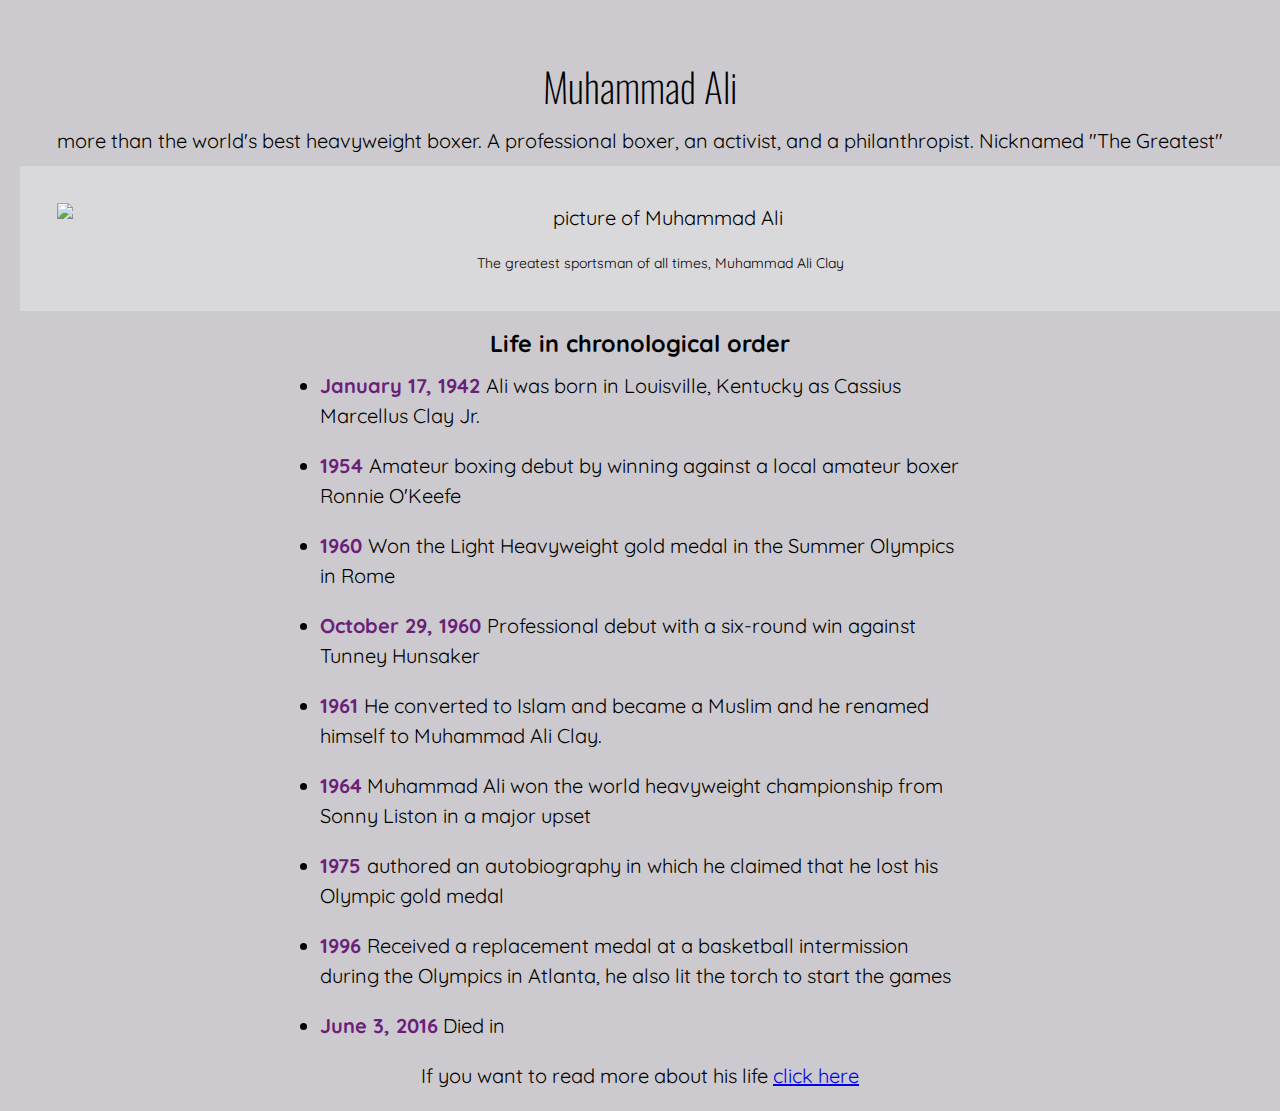
==== Tribute_1/index.html @ 9d82d13d "first commit" ====
<!DOCTYPE html>
<html lang="en">
<head>
    <meta charset="UTF-8">
    <meta name="viewport" content="width=device-width, initial-scale=1.0">
    <link rel="stylesheet" href="styles.css">
    <title>Tribute Page for Muhammad Ali</title>
</head>
<body>
    <main id="main">
  <h1 id="title">Muhammad Ali</h1>
  <p>more than the world's best heavyweight boxer. A professional boxer, an activist, and a philanthropist. Nicknamed "The Greatest" </p>
  <figure id="img-div">
    <img id="image" src="https://i.postimg.cc/FspkmLs7/muhammad-ali-572571-1920.jpg" alt="picture of Muhammad Ali">
    <figcaption id="img-caption">
      The greatest sportsman of all times, Muhammad Ali Clay
    </figcaption>
  </figure>
  <section id="tribute-info">
    <h3>Life in chronological order</h3>
    <ul>
      <li><strong> <time datetime="1942-01-17">January 17, 1942 </time></strong> Ali was born in Louisville, Kentucky as Cassius Marcellus Clay Jr. </li>
      <li><strong>
          <time datetime="1954">1954</time>
        </strong>Amateur boxing debut by winning against a local amateur boxer Ronnie O'Keefe</li>
      <li><strong>
          <time datetime="1960">1960</time>
        </strong>Won the Light Heavyweight gold medal in the Summer Olympics in Rome</li>
      <li><strong> <time datetime="1960-10-29">October 29, 1960</time> </strong>Professional debut with a six-round win against Tunney Hunsaker</li>
      <li>
        <strong>
          <time datetime="1961">1961</time>
        </strong>
        He converted to Islam and became a Muslim and he renamed himself to Muhammad Ali Clay.
      </li>
      <li><strong> <time datetime="1964"></time>1964</strong> Muhammad Ali won the world heavyweight championship from Sonny Liston in a major upset </li>
      <li><strong>
          <time datetime="1975">1975</time>
        </strong>authored an autobiography in which he claimed that he lost his Olympic gold medal</li>

      <li><strong>
          <time datetime="1996">1996</time>
        </strong>
        Received a replacement medal at a basketball intermission during the Olympics in Atlanta, he also lit the torch to start the games
      </li>
      <li><strong><time datetime="2016-06-03"> June 3, 2016</time></strong> Died in </li>
    </ul>
  </section>

  <p> If you want to read more about his life <a id="tribute-link" href="https://www.biography.com/athlete/muhammad-ali" target="_blank">click here</a> </p>
</main>
</body>
</html>
---- Tribute_1/styles.css ----
@import url("https://fonts.googleapis.com/css2?family=Oswald&family=Quicksand&display=swap");
html {
  font-size: 10px;
}

* {
  padding: 0;
  margin: 0;
  -webkit-box-sizing: border-box;
          box-sizing: border-box;
}

body {
  width: 100%;
  margin: 0 auto;
  text-align: center;
  font-family: "Quicksand", sans-serif;
  font-weight: 400;
  background-color: #cccace;
  font-size: 2rem;
  line-height: 1.5;
  padding: 20px;
}

#main {
  margin: 0 auto;
}

#title {
  font-family: Oswald, sans-serif;
  font-size: 4rem;
  font-weight: 100;
  padding: 10px 0;
  margin-top: 2vmax;
}

#img-div {
  width: 100vmax;
  background-color: #d9d8da;
  margin: 10px auto 15px auto;
  padding: 3%;
}

#image {
  max-width: 100%;
  height: auto;
  margin: 0 auto;
  display: block;
  margin-bottom: 20px;
}

#img-caption {
  font-size: 1.4rem;
}

strong {
  font-weight: 800;
  color: #6b1f7a;
}

ul {
  text-align: left;
  max-width: 50vw;
  margin: 10px auto 50px auto;
  margin-bottom: 20px;
}

li {
  margin-bottom: 20px;
}

@media (max-width: 480px) {
  #title {
    font-size: 3.5rem;
  }
  ul {
    line-height: 1.2;
  }
  #main {
    margin: 0;
  }
  #image {
    max-width: 366px;
    height: auto;
  }
}
/*# sourceMappingURL=styles.css.map */
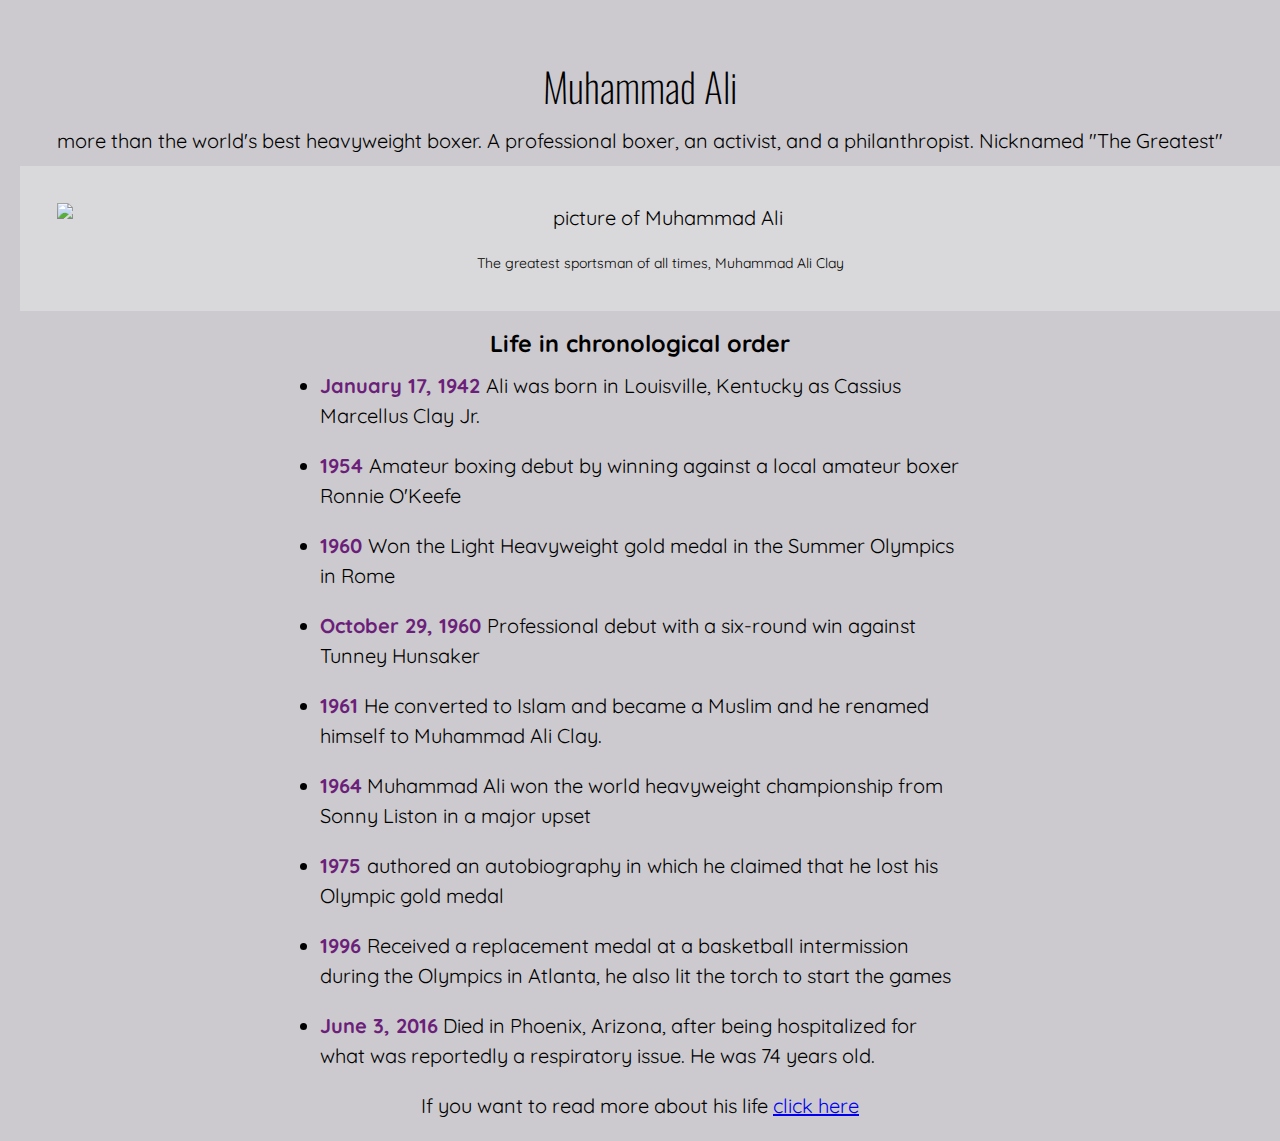
==== commit 5264f9ea: "second commit" ====
--- a/Tribute_1/index.html
+++ b/Tribute_1/index.html
@@ -1,53 +1,68 @@
 <!DOCTYPE html>
 <html lang="en">
-<head>
-    <meta charset="UTF-8">
-    <meta name="viewport" content="width=device-width, initial-scale=1.0">
-    <link rel="stylesheet" href="styles.css">
+  <head>
+    <meta charset="UTF-8" />
+    <meta name="viewport" content="width=device-width, initial-scale=1.0" />
+    <link rel="stylesheet" href="styles.css" />
     <title>Tribute Page for Muhammad Ali</title>
-</head>
-<body>
+  </head>
+  <body>
     <main id="main">
-  <h1 id="title">Muhammad Ali</h1>
-  <p>more than the world's best heavyweight boxer. A professional boxer, an activist, and a philanthropist. Nicknamed "The Greatest" </p>
-  <figure id="img-div">
-    <img id="image" src="https://i.postimg.cc/FspkmLs7/muhammad-ali-572571-1920.jpg" alt="picture of Muhammad Ali">
-    <figcaption id="img-caption">
-      The greatest sportsman of all times, Muhammad Ali Clay
-    </figcaption>
-  </figure>
-  <section id="tribute-info">
-    <h3>Life in chronological order</h3>
-    <ul>
-      <li><strong> <time datetime="1942-01-17">January 17, 1942 </time></strong> Ali was born in Louisville, Kentucky as Cassius Marcellus Clay Jr. </li>
-      <li><strong>
-          <time datetime="1954">1954</time>
-        </strong>Amateur boxing debut by winning against a local amateur boxer Ronnie O'Keefe</li>
-      <li><strong>
-          <time datetime="1960">1960</time>
-        </strong>Won the Light Heavyweight gold medal in the Summer Olympics in Rome</li>
-      <li><strong> <time datetime="1960-10-29">October 29, 1960</time> </strong>Professional debut with a six-round win against Tunney Hunsaker</li>
-      <li>
-        <strong>
-          <time datetime="1961">1961</time>
-        </strong>
-        He converted to Islam and became a Muslim and he renamed himself to Muhammad Ali Clay.
-      </li>
-      <li><strong> <time datetime="1964"></time>1964</strong> Muhammad Ali won the world heavyweight championship from Sonny Liston in a major upset </li>
-      <li><strong>
-          <time datetime="1975">1975</time>
-        </strong>authored an autobiography in which he claimed that he lost his Olympic gold medal</li>
+      <h1 id="title">Muhammad Ali</h1>
+      <p>more than the world's best heavyweight boxer. A professional boxer, an activist, and a philanthropist. Nicknamed "The Greatest"</p>
+      <figure id="img-div">
+        <img id="image" src="https://i.postimg.cc/FspkmLs7/muhammad-ali-572571-1920.jpg" alt="picture of Muhammad Ali" />
+        <figcaption id="img-caption">
+          The greatest sportsman of all times, Muhammad Ali Clay
+        </figcaption>
+      </figure>
+      <section id="tribute-info">
+        <h3>Life in chronological order</h3>
+        <ul>
+          <li>
+            <strong> <time datetime="1942-01-17">January 17, 1942 </time></strong> Ali was born in Louisville, Kentucky as Cassius Marcellus Clay Jr.
+          </li>
+          <li>
+            <strong>
+              <time datetime="1954">1954</time> </strong
+            >Amateur boxing debut by winning against a local amateur boxer Ronnie O'Keefe
+          </li>
+          <li>
+            <strong>
+              <time datetime="1960">1960</time> </strong
+            >Won the Light Heavyweight gold medal in the Summer Olympics in Rome
+          </li>
+          <li>
+            <strong> <time datetime="1960-10-29">October 29, 1960</time> </strong>Professional debut with a six-round win against Tunney Hunsaker
+          </li>
+          <li>
+            <strong>
+              <time datetime="1961">1961</time>
+            </strong>
+            He converted to Islam and became a Muslim and he renamed himself to Muhammad Ali Clay.
+          </li>
+          <li>
+            <strong> <time datetime="1964"></time>1964</strong> Muhammad Ali won the world heavyweight championship from Sonny Liston in a major upset
+          </li>
+          <li>
+            <strong>
+              <time datetime="1975">1975</time> </strong
+            >authored an autobiography in which he claimed that he lost his Olympic gold medal
+          </li>
 
-      <li><strong>
-          <time datetime="1996">1996</time>
-        </strong>
-        Received a replacement medal at a basketball intermission during the Olympics in Atlanta, he also lit the torch to start the games
-      </li>
-      <li><strong><time datetime="2016-06-03"> June 3, 2016</time></strong> Died in </li>
-    </ul>
-  </section>
+          <li>
+            <strong>
+              <time datetime="1996">1996</time>
+            </strong>
+            Received a replacement medal at a basketball intermission during the Olympics in Atlanta, he also lit the torch to start the games
+          </li>
+          <li>
+            <strong><time datetime="2016-06-03"> June 3, 2016</time></strong> Died in Phoenix, Arizona, after being hospitalized for what was reportedly a respiratory issue. He was 74 years old.
+          </li>
+        </ul>
+      </section>
 
-  <p> If you want to read more about his life <a id="tribute-link" href="https://www.biography.com/athlete/muhammad-ali" target="_blank">click here</a> </p>
-</main>
-</body>
-</html>+      <p>If you want to read more about his life <a id="tribute-link" href="https://www.biography.com/athlete/muhammad-ali" target="_blank">click here</a></p>
+    </main>
+  </body>
+</html>
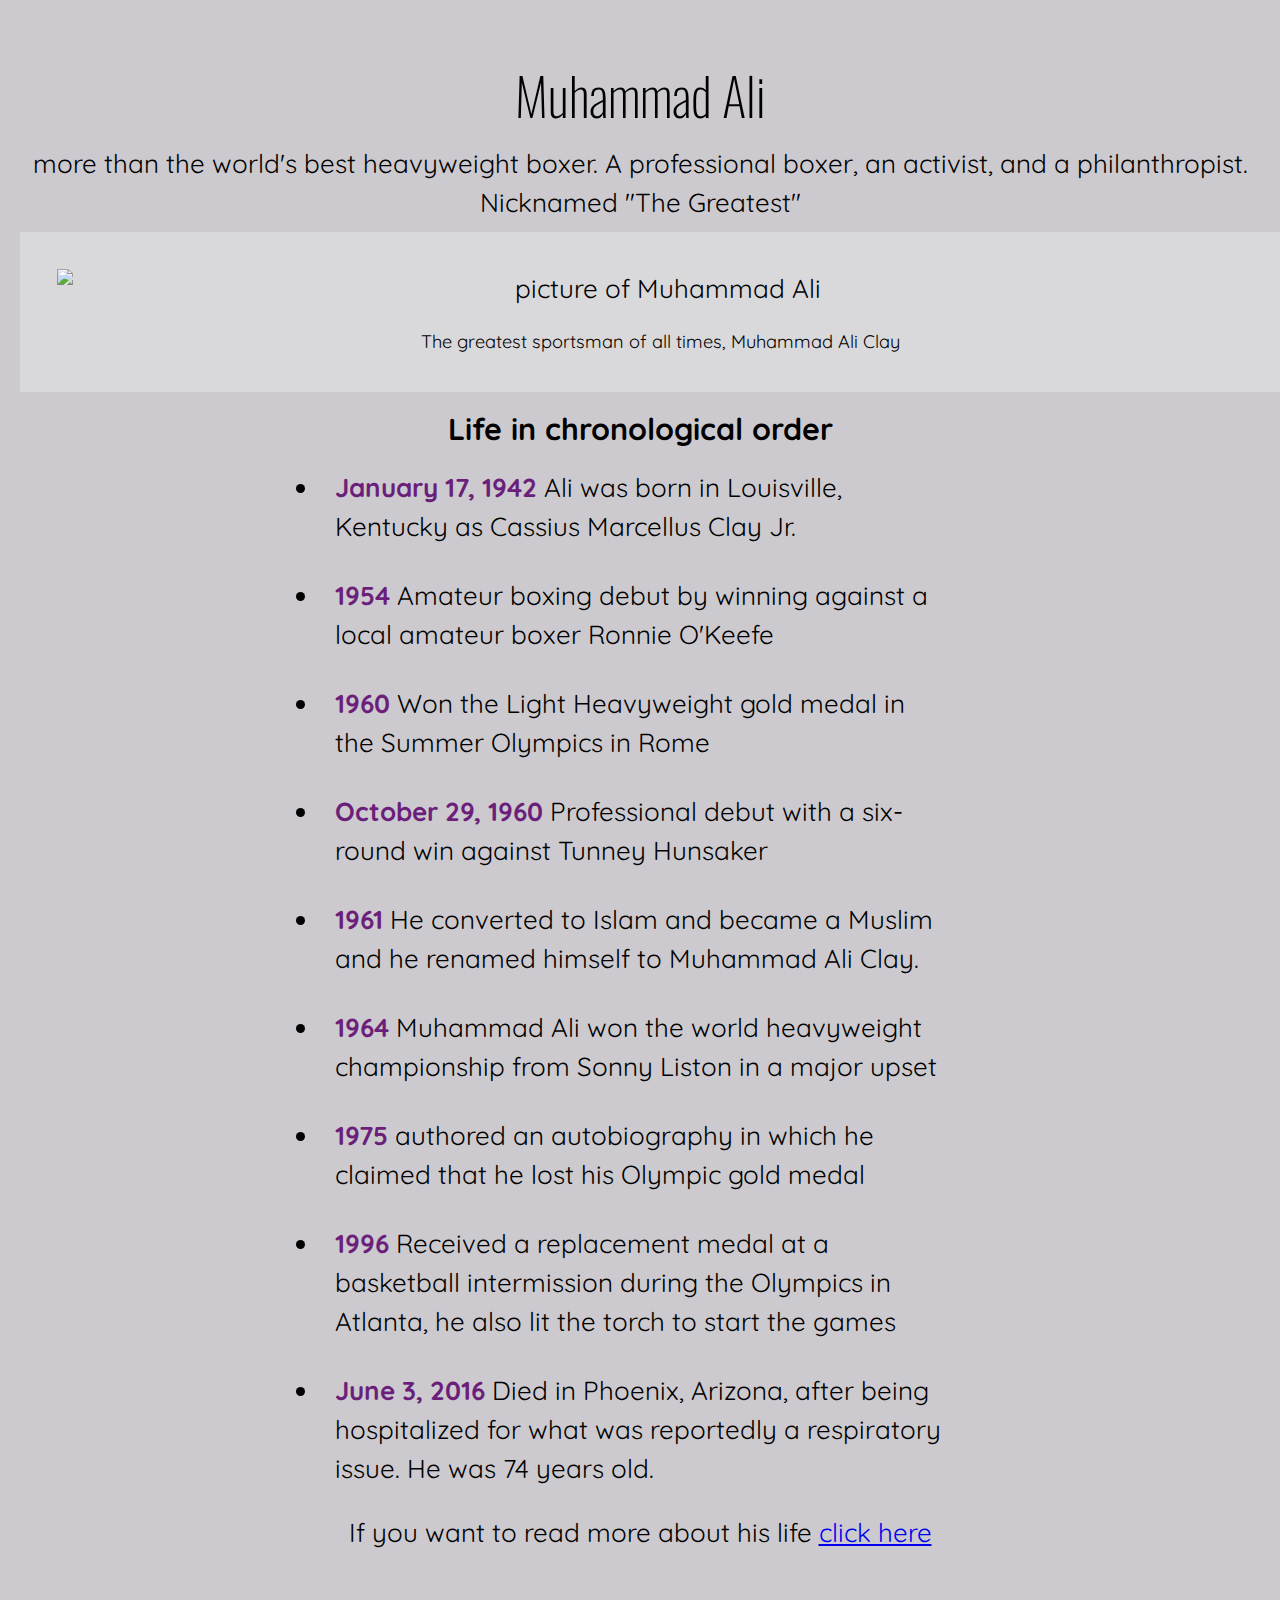
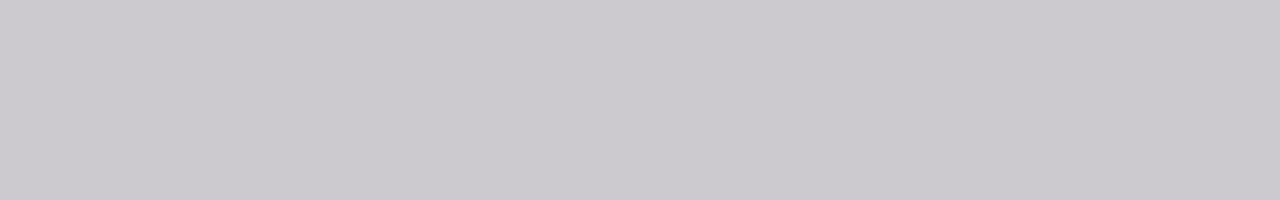
==== commit d572df4c: "added a few more changes" ====
--- a/Tribute_1/index.html
+++ b/Tribute_1/index.html
@@ -9,9 +9,16 @@
   <body>
     <main id="main">
       <h1 id="title">Muhammad Ali</h1>
-      <p>more than the world's best heavyweight boxer. A professional boxer, an activist, and a philanthropist. Nicknamed "The Greatest"</p>
+      <p>
+        more than the world's best heavyweight boxer. A professional boxer, an
+        activist, and a philanthropist. Nicknamed "The Greatest"
+      </p>
       <figure id="img-div">
-        <img id="image" src="https://i.postimg.cc/FspkmLs7/muhammad-ali-572571-1920.jpg" alt="picture of Muhammad Ali" />
+        <img
+          id="image"
+          src="https://i.postimg.cc/FspkmLs7/muhammad-ali-572571-1920.jpg"
+          alt="picture of Muhammad Ali"
+        />
         <figcaption id="img-caption">
           The greatest sportsman of all times, Muhammad Ali Clay
         </figcaption>
@@ -20,49 +27,66 @@
         <h3>Life in chronological order</h3>
         <ul>
           <li>
-            <strong> <time datetime="1942-01-17">January 17, 1942 </time></strong> Ali was born in Louisville, Kentucky as Cassius Marcellus Clay Jr.
+            <strong>
+              <time datetime="1942-01-17">January 17, 1942 </time></strong
+            >
+            Ali was born in Louisville, Kentucky as Cassius Marcellus Clay Jr.
+          </li>
+          <li>
+            <strong> <time datetime="1954">1954</time> </strong>Amateur boxing
+            debut by winning against a local amateur boxer Ronnie O'Keefe
+          </li>
+          <li>
+            <strong> <time datetime="1960">1960</time> </strong>Won the Light
+            Heavyweight gold medal in the Summer Olympics in Rome
           </li>
           <li>
             <strong>
-              <time datetime="1954">1954</time> </strong
-            >Amateur boxing debut by winning against a local amateur boxer Ronnie O'Keefe
-          </li>
-          <li>
-            <strong>
-              <time datetime="1960">1960</time> </strong
-            >Won the Light Heavyweight gold medal in the Summer Olympics in Rome
-          </li>
-          <li>
-            <strong> <time datetime="1960-10-29">October 29, 1960</time> </strong>Professional debut with a six-round win against Tunney Hunsaker
+              <time datetime="1960-10-29">October 29, 1960</time> </strong
+            >Professional debut with a six-round win against Tunney Hunsaker
           </li>
           <li>
             <strong>
               <time datetime="1961">1961</time>
             </strong>
-            He converted to Islam and became a Muslim and he renamed himself to Muhammad Ali Clay.
+            He converted to Islam and became a Muslim and he renamed himself to
+            Muhammad Ali Clay.
           </li>
           <li>
-            <strong> <time datetime="1964"></time>1964</strong> Muhammad Ali won the world heavyweight championship from Sonny Liston in a major upset
+            <strong> <time datetime="1964"></time>1964</strong> Muhammad Ali won
+            the world heavyweight championship from Sonny Liston in a major
+            upset
           </li>
           <li>
-            <strong>
-              <time datetime="1975">1975</time> </strong
-            >authored an autobiography in which he claimed that he lost his Olympic gold medal
+            <strong> <time datetime="1975">1975</time> </strong> authored an
+            autobiography in which he claimed that he lost his Olympic gold
+            medal
           </li>
 
           <li>
             <strong>
               <time datetime="1996">1996</time>
             </strong>
-            Received a replacement medal at a basketball intermission during the Olympics in Atlanta, he also lit the torch to start the games
+            Received a replacement medal at a basketball intermission during the
+            Olympics in Atlanta, he also lit the torch to start the games
           </li>
           <li>
-            <strong><time datetime="2016-06-03"> June 3, 2016</time></strong> Died in Phoenix, Arizona, after being hospitalized for what was reportedly a respiratory issue. He was 74 years old.
+            <strong><time datetime="2016-06-03"> June 3, 2016</time></strong>
+            Died in Phoenix, Arizona, after being hospitalized for what was
+            reportedly a respiratory issue. He was 74 years old.
           </li>
         </ul>
       </section>
 
-      <p>If you want to read more about his life <a id="tribute-link" href="https://www.biography.com/athlete/muhammad-ali" target="_blank">click here</a></p>
+      <p>
+        If you want to read more about his life
+        <a
+          id="tribute-link"
+          href="https://www.biography.com/athlete/muhammad-ali"
+          target="_blank"
+          >click here</a
+        >
+      </p>
     </main>
   </body>
 </html>
--- a/Tribute_1/styles.css
+++ b/Tribute_1/styles.css
@@ -1,6 +1,6 @@
 @import url("https://fonts.googleapis.com/css2?family=Oswald&family=Quicksand&display=swap");
 html {
-  font-size: 10px;
+  font-size: 13px;
 }
 
 * {
@@ -11,7 +11,8 @@
 }
 
 body {
-  width: 100%;
+  width: 100vw;
+  height: 200vh;
   margin: 0 auto;
   text-align: center;
   font-family: "Quicksand", sans-serif;
@@ -56,6 +57,8 @@
 strong {
   font-weight: 800;
   color: #6b1f7a;
+  -webkit-transition: all 350ms ease-in-out;
+  transition: all 350ms ease-in-out;
 }
 
 ul {
@@ -67,6 +70,18 @@
 
 li {
   margin-bottom: 20px;
+  -webkit-transition: all 350ms ease-in-out;
+  transition: all 350ms ease-in-out;
+  padding: 5px 15px;
+}
+
+li:hover > strong {
+  color: orange;
+}
+
+li:hover {
+  background-color: #607070;
+  color: #e5e1e1;
 }
 
 @media (max-width: 480px) {
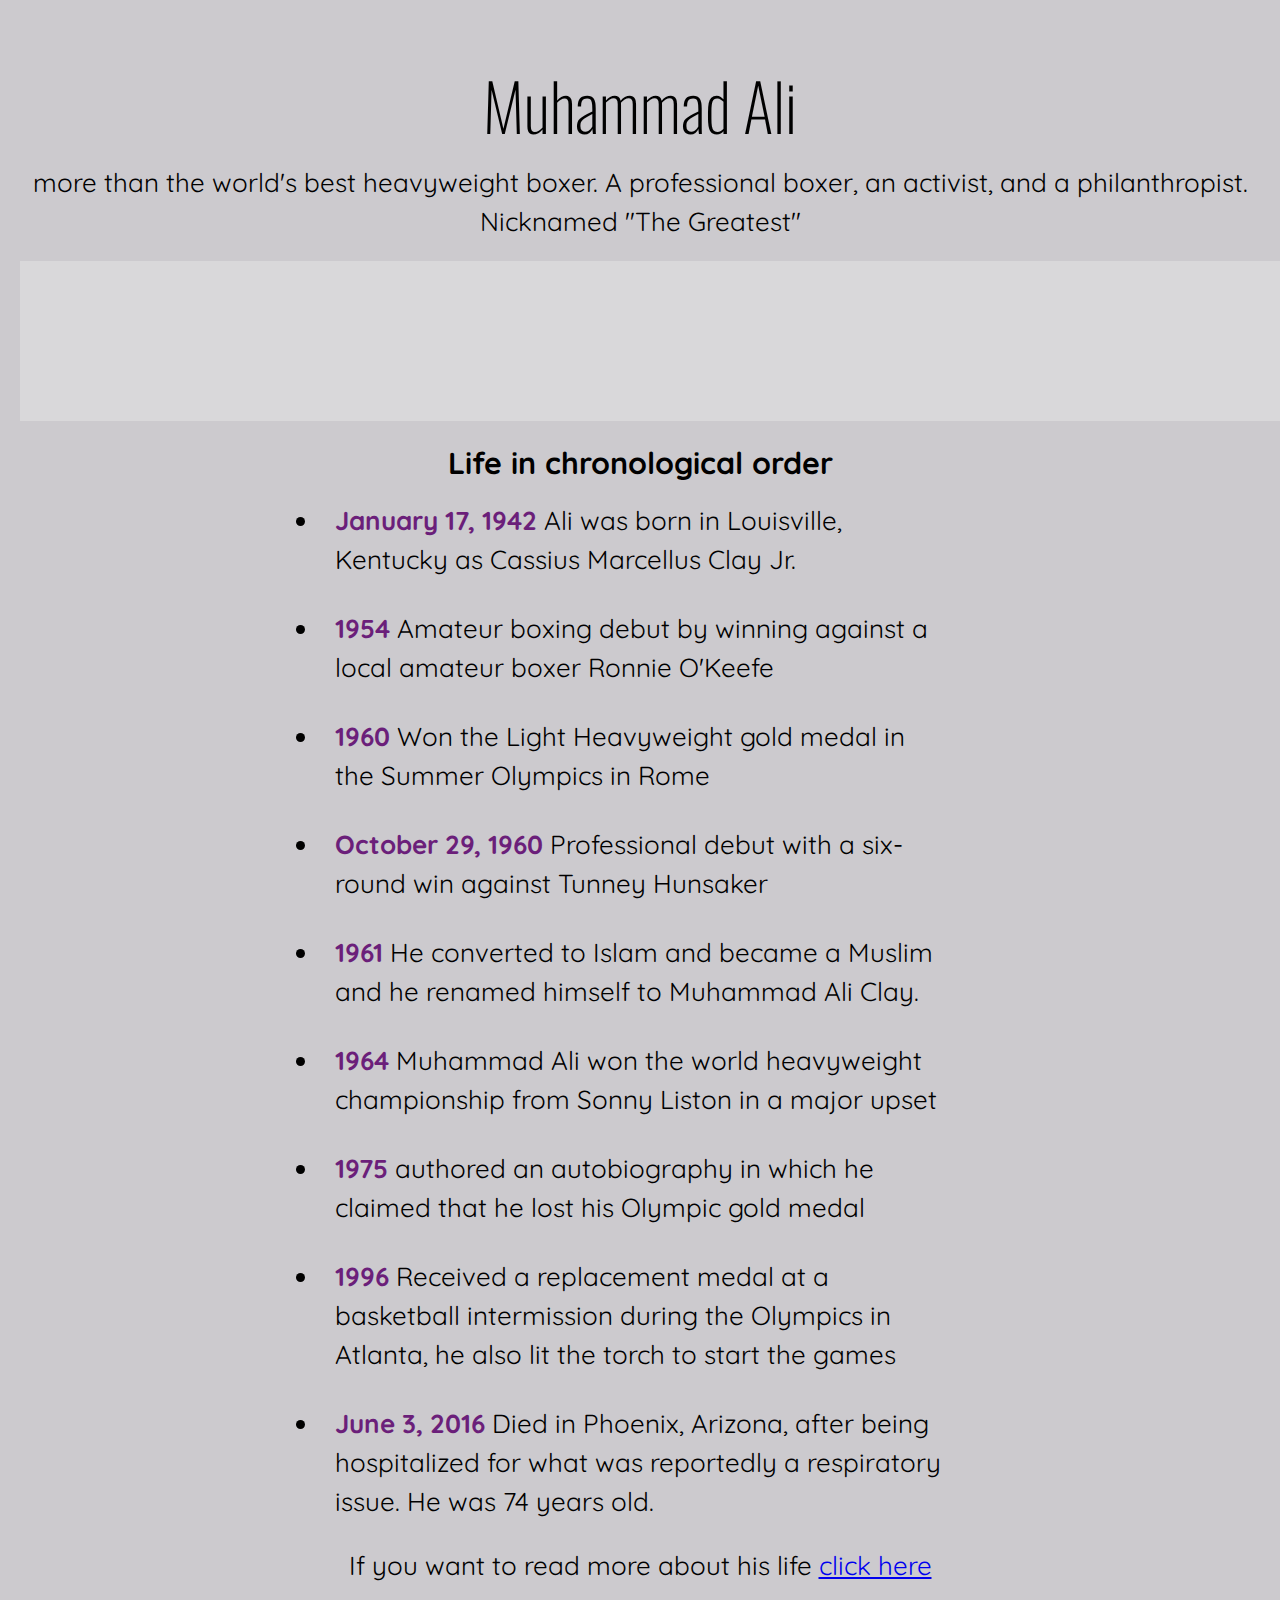
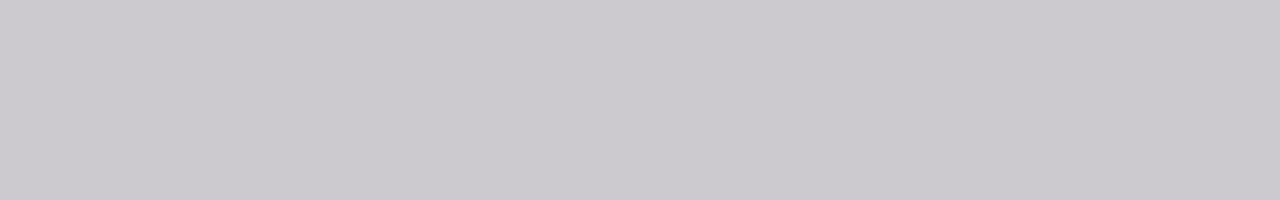
==== commit 02729cee: "finalising the animations and responsive design" ====
--- a/Tribute_1/index.html
+++ b/Tribute_1/index.html
@@ -17,7 +17,7 @@
         <img
           id="image"
           src="https://i.postimg.cc/FspkmLs7/muhammad-ali-572571-1920.jpg"
-          alt="picture of Muhammad Ali"
+          alt="picture of Muhammad Ali Clay - the boxer"
         />
         <figcaption id="img-caption">
           The greatest sportsman of all times, Muhammad Ali Clay
--- a/Tribute_1/styles.css
+++ b/Tribute_1/styles.css
@@ -1,13 +1,17 @@
 @import url("https://fonts.googleapis.com/css2?family=Oswald&family=Quicksand&display=swap");
-html {
-  font-size: 13px;
-}
-
 * {
   padding: 0;
   margin: 0;
   -webkit-box-sizing: border-box;
           box-sizing: border-box;
+}
+
+html {
+  font-size: 13px;
+}
+
+:root {
+  --image-load-time: 1200ms;
 }
 
 body {
@@ -24,21 +28,35 @@
 }
 
 #main {
-  margin: 0 auto;
+  display: -webkit-box;
+  display: -ms-flexbox;
+  display: flex;
+  -webkit-box-orient: vertical;
+  -webkit-box-direction: normal;
+      -ms-flex-direction: column;
+          flex-direction: column;
+  -webkit-box-pack: center;
+      -ms-flex-pack: center;
+          justify-content: center;
+  -webkit-box-align: center;
+      -ms-flex-align: center;
+          align-items: center;
 }
 
 #title {
   font-family: Oswald, sans-serif;
-  font-size: 4rem;
+  font-size: 5rem;
   font-weight: 100;
   padding: 10px 0;
   margin-top: 2vmax;
+  text-align: center;
+  width: 100%;
 }
 
 #img-div {
-  width: 100vmax;
+  width: 100vw;
   background-color: #d9d8da;
-  margin: 10px auto 15px auto;
+  margin: 1.5rem auto;
   padding: 3%;
 }
 
@@ -48,10 +66,22 @@
   margin: 0 auto;
   display: block;
   margin-bottom: 20px;
+  -o-object-fit: cover;
+     object-fit: cover;
+  -webkit-animation: image-load var(--image-load-time) ease-in forwards;
+          animation: image-load var(--image-load-time) ease-in forwards;
+  -webkit-transform: translateX(-100%) scale(0.1);
+          transform: translateX(-100%) scale(0.1);
 }
 
 #img-caption {
   font-size: 1.4rem;
+  -webkit-animation: image-caption-load calc(var(--image-load-time) - 200ms) ease-in forwards;
+          animation: image-caption-load calc(var(--image-load-time) - 200ms) ease-in forwards;
+  -webkit-animation-delay: var(--image-load-time);
+          animation-delay: var(--image-load-time);
+  opacity: 0;
+  z-index: -3;
 }
 
 strong {
@@ -85,18 +115,132 @@
 }
 
 @media (max-width: 480px) {
-  #title {
+  body {
+    padding: 0;
+  }
+  h1#title {
     font-size: 3.5rem;
+    text-align: center;
+    margin: 1rem auto;
+    margin-bottom: 0.5rem;
+  }
+  p {
+    text-align: justify-all;
+    padding: 5px 2px;
+    -webkit-hyphens: auto;
+        -ms-hyphens: auto;
+            hyphens: auto;
+    font-size: 1.2rem;
+    line-height: 1.2;
   }
   ul {
     line-height: 1.2;
+    list-style: none;
+    max-width: 100vw;
+    margin: 10px auto;
   }
   #main {
     margin: 0;
   }
-  #image {
-    max-width: 366px;
+  #main #img-div {
+    width: 100vw;
+    margin: 1.5rem auto;
+    padding: 0;
+    padding-bottom: 1rem;
+  }
+  #main #img-div #image {
+    width: 100%;
     height: auto;
+    margin: 0 auto 0.5rem auto;
+  }
+  #main h3 {
+    margin: 1rem auto;
+  }
+}
+
+@-webkit-keyframes image-load {
+  0% {
+    opacity: 0;
+    -webkit-transform: translateX(-100%) scale(0.1);
+            transform: translateX(-100%) scale(0.1);
+  }
+  20% {
+    opacity: 0.2;
+    -webkit-transform: translateX(5%) scale(0.25);
+            transform: translateX(5%) scale(0.25);
+  }
+  50% {
+    opacity: 0.5;
+    -webkit-transform: translateX(10%) scale(0.5);
+            transform: translateX(10%) scale(0.5);
+  }
+  90% {
+    opacity: 0.9;
+    -webkit-transform: translateX(50%) scale(1.1);
+            transform: translateX(50%) scale(1.1);
+  }
+  100% {
+    opacity: 1;
+    -webkit-transform: translateX(0) scale(1);
+            transform: translateX(0) scale(1);
+  }
+}
+
+@keyframes image-load {
+  0% {
+    opacity: 0;
+    -webkit-transform: translateX(-100%) scale(0.1);
+            transform: translateX(-100%) scale(0.1);
+  }
+  20% {
+    opacity: 0.2;
+    -webkit-transform: translateX(5%) scale(0.25);
+            transform: translateX(5%) scale(0.25);
+  }
+  50% {
+    opacity: 0.5;
+    -webkit-transform: translateX(10%) scale(0.5);
+            transform: translateX(10%) scale(0.5);
+  }
+  90% {
+    opacity: 0.9;
+    -webkit-transform: translateX(50%) scale(1.1);
+            transform: translateX(50%) scale(1.1);
+  }
+  100% {
+    opacity: 1;
+    -webkit-transform: translateX(0) scale(1);
+            transform: translateX(0) scale(1);
+  }
+}
+
+@-webkit-keyframes image-caption-load {
+  0% {
+    opacity: 0;
+    z-index: -3;
+  }
+  90% {
+    opacity: 0.5;
+    z-index: 1;
+  }
+  100% {
+    opacity: 1;
+    z-index: 1;
+  }
+}
+
+@keyframes image-caption-load {
+  0% {
+    opacity: 0;
+    z-index: -3;
+  }
+  90% {
+    opacity: 0.5;
+    z-index: 1;
+  }
+  100% {
+    opacity: 1;
+    z-index: 1;
   }
 }
 /*# sourceMappingURL=styles.css.map */